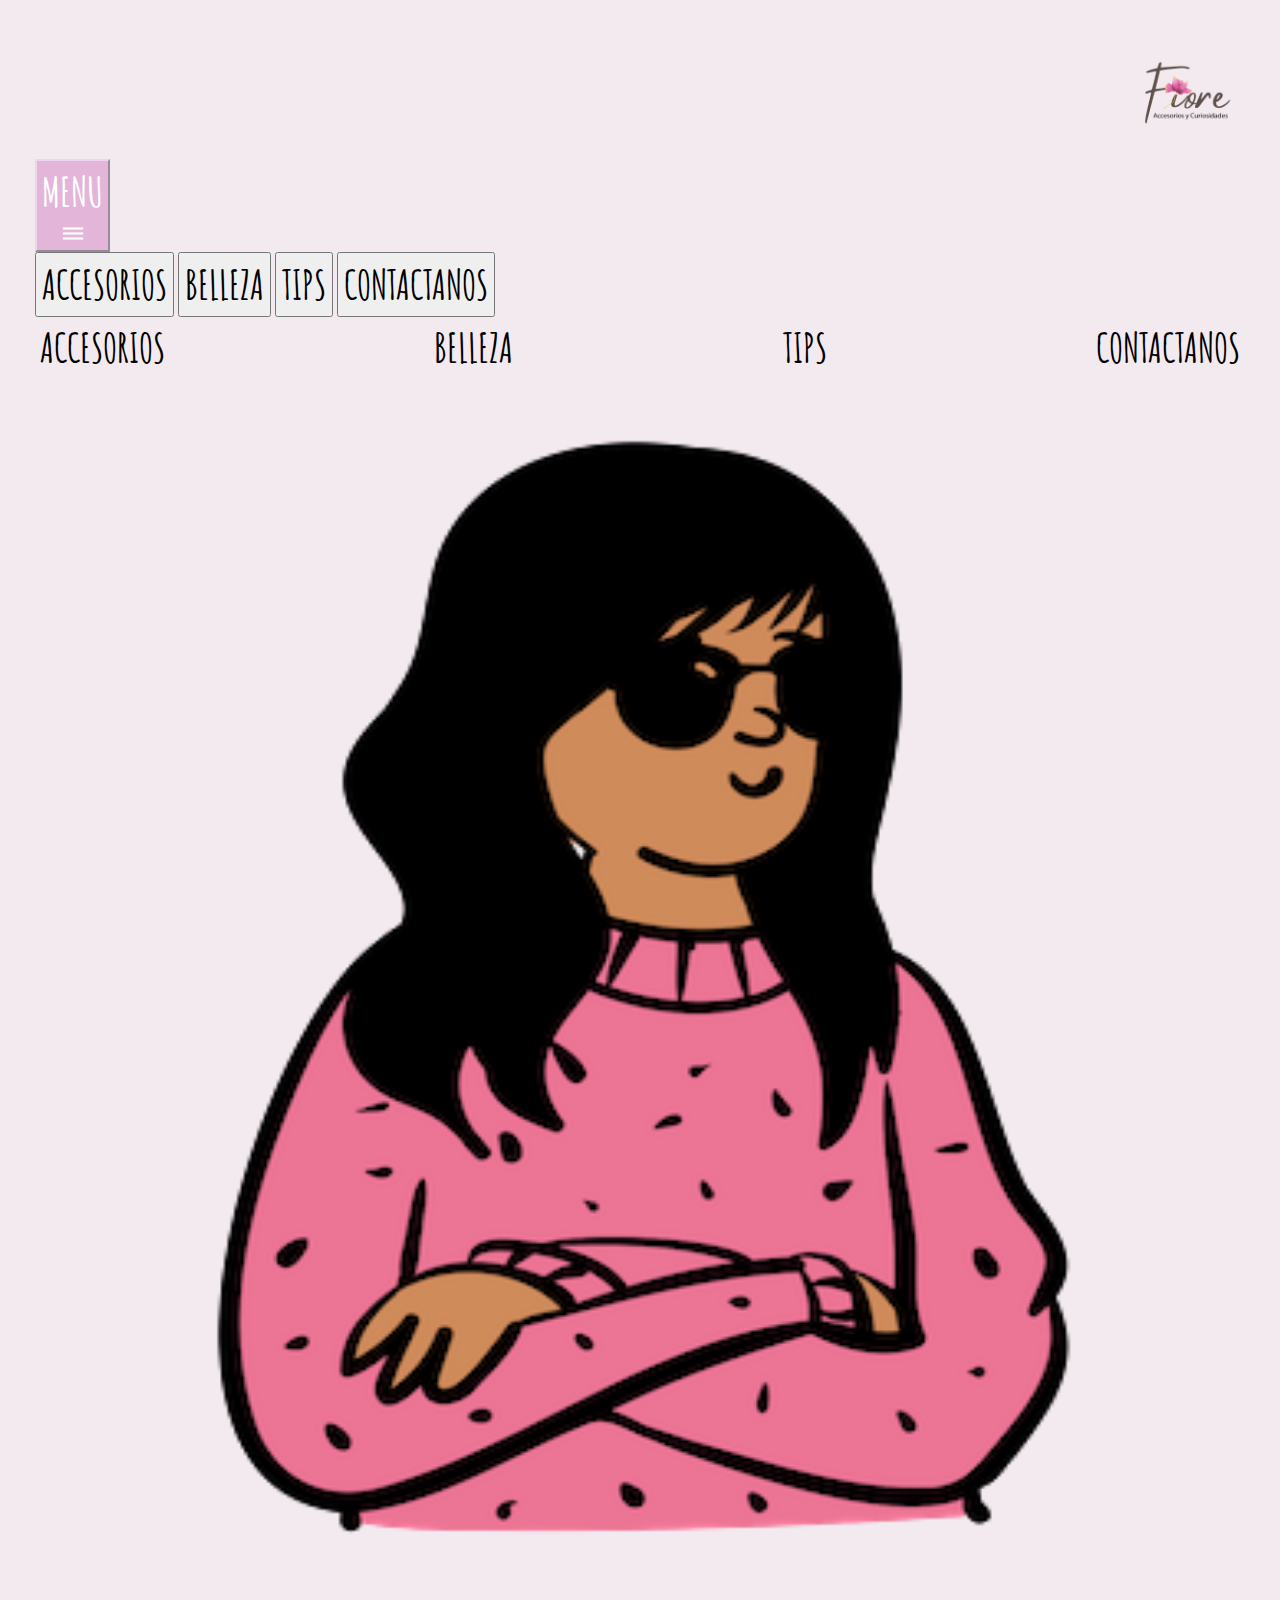
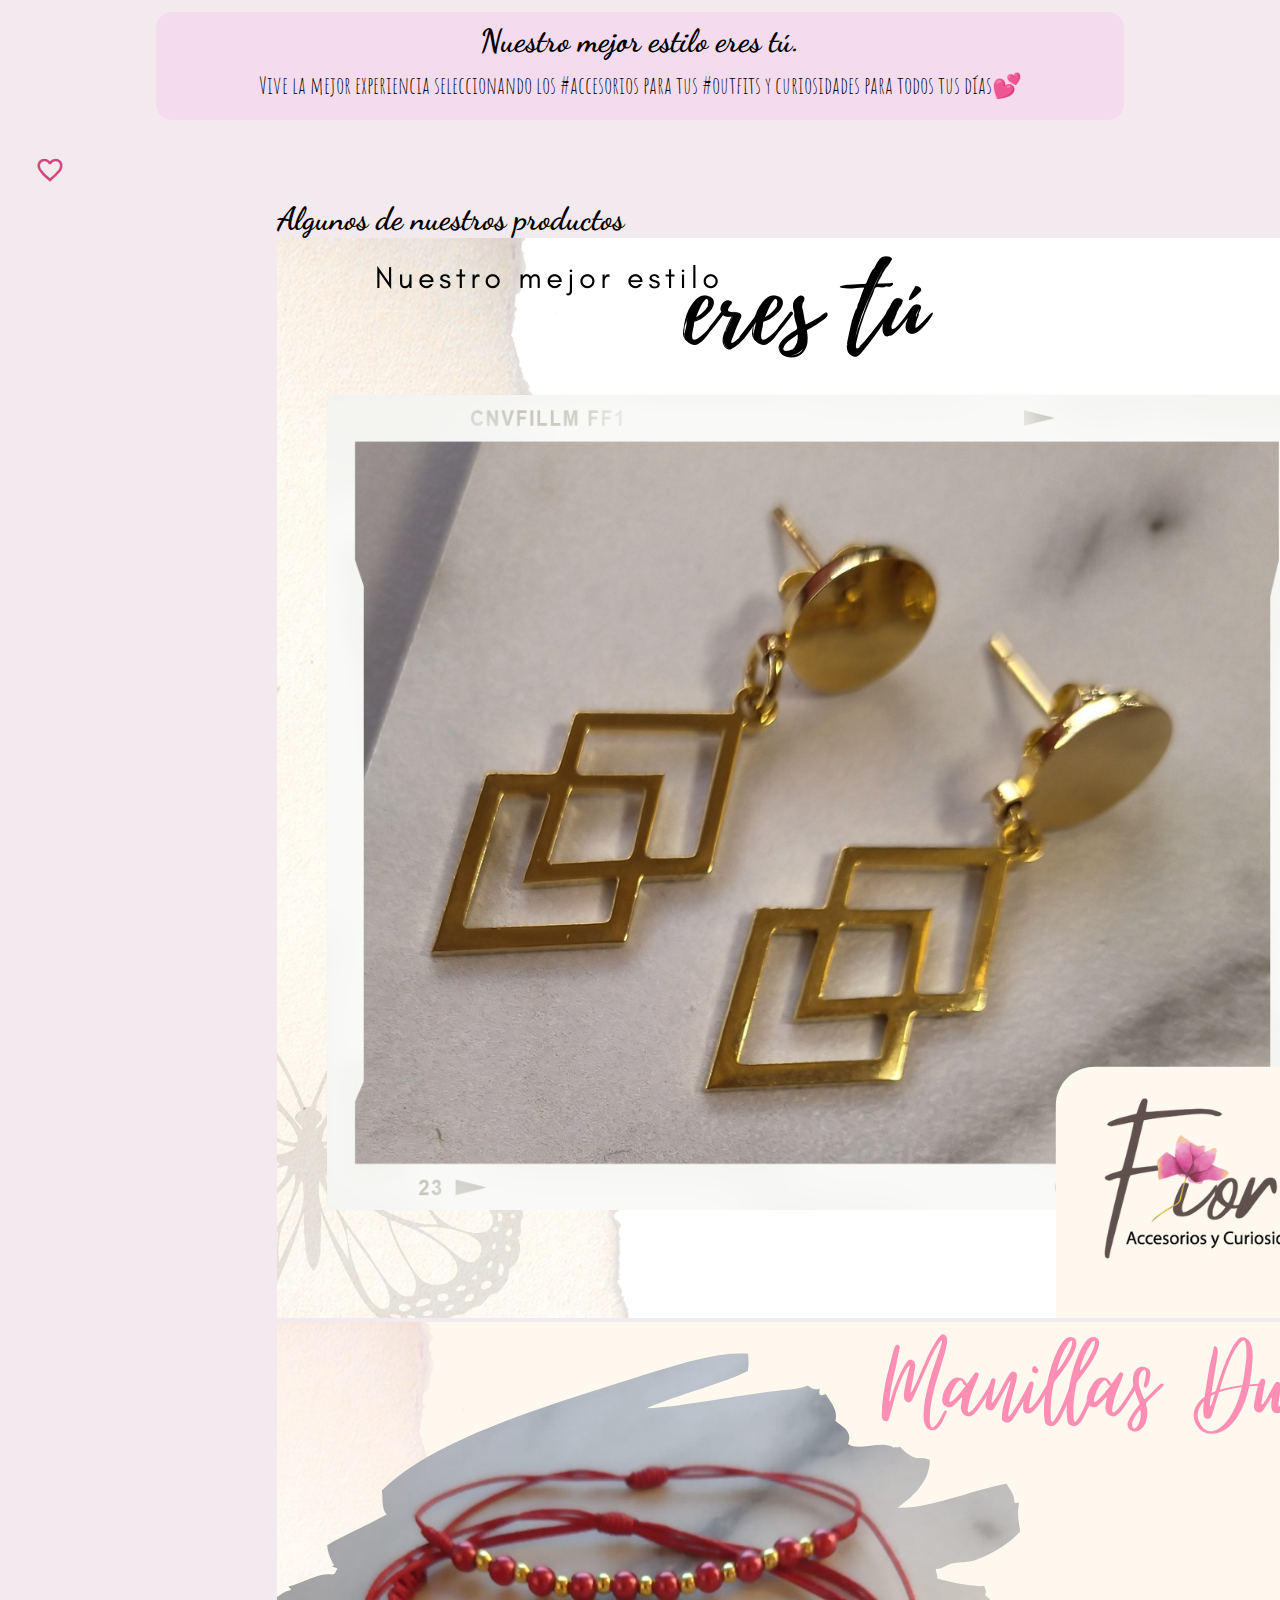
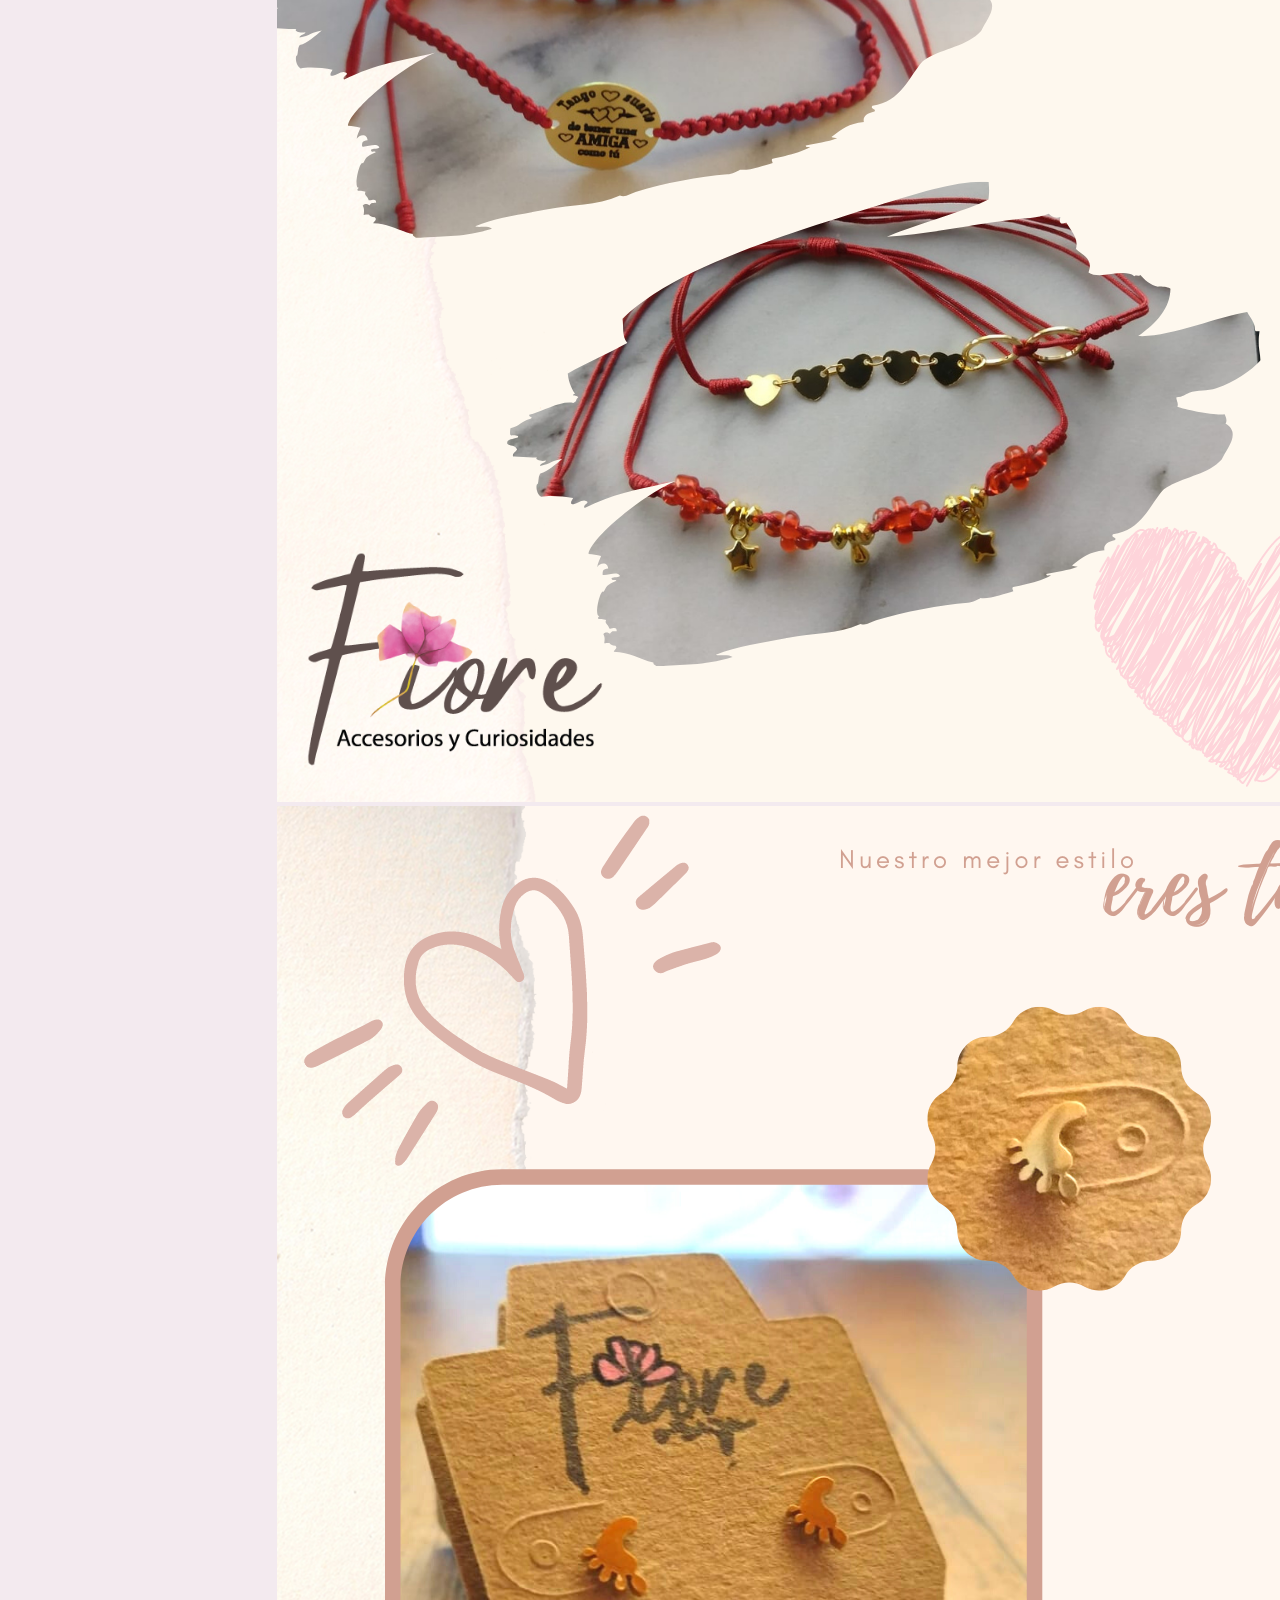
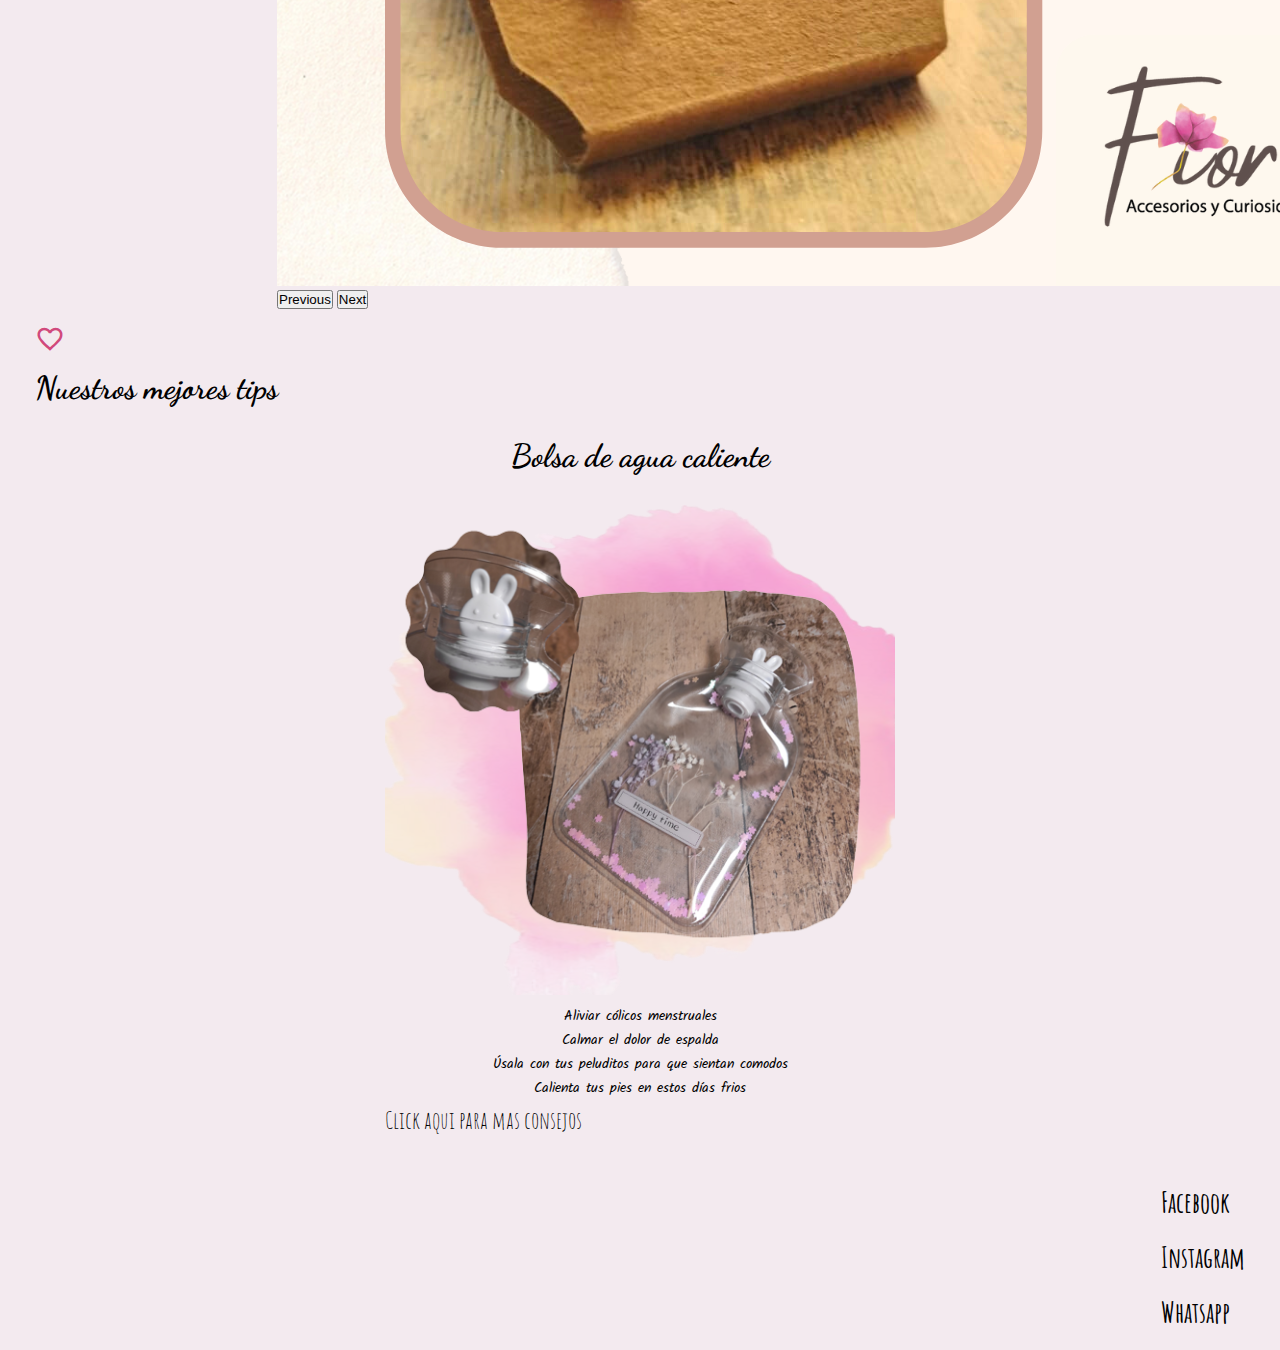
==== index.html @ e9ffdd18 ""create page index, add styles desktop and media"" ====
<!DOCTYPE html>
<html lang="en">
<head>
    <meta charset="UTF-8">
    <meta http-equiv="X-UA-Compatible" content="IE=edge">
    <meta name="viewport" content="width=device-width, initial-scale=1.0">
    <!--Bootstrap-->
    <link rel="stylesheet" href="https://cdn.jsdelivr.net/npm/bootstrap@4.6.2/dist/css/bootstrap.min.css" integrity="sha384-xOolHFLEh07PJGoPkLv1IbcEPTNtaed2xpHsD9ESMhqIYd0nLMwNLD69Npy4HI+N" crossorigin="anonymous">
    <script src="https://cdn.jsdelivr.net/npm/jquery@3.5.1/dist/jquery.slim.min.js" integrity="sha384-DfXdz2htPH0lsSSs5nCTpuj/zy4C+OGpamoFVy38MVBnE+IbbVYUew+OrCXaRkfj" crossorigin="anonymous"></script>
    <script src="https://cdn.jsdelivr.net/npm/bootstrap@4.6.2/dist/js/bootstrap.bundle.min.js" integrity="sha384-Fy6S3B9q64WdZWQUiU+q4/2Lc9npb8tCaSX9FK7E8HnRr0Jz8D6OP9dO5Vg3Q9ct" crossorigin="anonymous"></script>
    <!--Estilos Css-->
    <link rel="stylesheet" href="css/styles.css">
    <!--Fonts-->
    <link rel="preconnect" href="https://fonts.googleapis.com">
    <link rel="preconnect" href="https://fonts.gstatic.com" crossorigin>
    <link href="https://fonts.googleapis.com/css2?family=Amatic+SC&family=Dancing+Script&family=Kalam&display=swap" rel="stylesheet">
    <!--Icons-->
    <link href="https://fonts.googleapis.com/icon?family=Material+Icons" rel="stylesheet">
    <title>Inicio|Fiore</title>
</head>
<body>
    <main>
        <header class="m-3 d-flex justify-content-around">
          <!--logo_Fiore-->
            <div class="container_logo">
              <img src="./images/logoFiore.png" alt="Logo de Fiore" class="logo_fiore">
            </div>

            <!--Menu responsive-->
            <div class="dropdown d-block d-sm-block d-md-none d-lg-none d-xl-none">
              <button class="btn btn_menu dropdown-toggle" type="button" data-toggle="dropdown" aria-expanded="false">
                <h1 class="d-none d-sm-none d-md-block">MENU</h1>
                <i class="material-icons d-block d-sm-block d-md-none">dehaze</i>
              </button>
              <div class="dropdown-menu">
                <button class="dropdown-item" type="button"><a href="./pages/accesorios.html"><h1>ACCESORIOS</h1></a></button>
                <button class="dropdown-item" type="button"><a href=""><h1>BELLEZA</h1></a></button>
                <button class="dropdown-item" type="button"><a href=""><h1>TIPS</h1></a></button>
                <button class="dropdown-item" type="button"><a href=""><h1>CONTACTANOS</h1></a></button>
              </div>
            </div>

            <!--Menu desktop-->
            <div class="menu-general d-none d-sm-none d-md-flex d-lg-flex d-xl-flex">
              <a href="./pages/accesorios.html"><h1>ACCESORIOS</h1></a>
              <h1>BELLEZA</h1>
              <h1>TIPS</h1>
              <h1>CONTACTANOS</h1>
            </div>
        </header>

        <!--info content-->
        <section>
          <div class="d-block d-sm-block d-md-block d-lg-flex d-xl-flex"> 
            <div>
              <img src="./images/womenstyle.svg" alt="mujer con estilo" class="d-none d-sm-none d-md-none d-lg-block d-xl-block my-0 mx-auto">
              <div class="container_slogan">
                <h2>Nuestro mejor estilo eres tú.</h1>
                <p>Vive la mejor experiencia seleccionando los #accesorios para tus #outfits y curiosidades para todos tus días💕</p>
              </div>
            </div>

            <!--separator icon--> 
            <i class="material-icons separator_icon d-block d-sm-block d-md-block d-lg-none d-xl-none">favorite_border</i>

            <!--Carrusel products-->
            
            <div class="container_slider">
              <div id="carouselExampleControls" class="carousel slide" data-ride="carousel">
                <h2 class="text-center m-3">Algunos de nuestros productos</h2>              
                <div class="carousel-inner">
                  <div class="carousel-item active">
                    <img src="./images/aretes.png" class="d-block w-100" alt="foto aretes">
                  </div>
                  <div class="carousel-item">
                    <img src="./images/manillas.png" class="d-block w-100" alt="fotos manillas">
                  </div>
                  <div class="carousel-item">
                    <img src="./images/topos.png" class="d-block w-100" alt="foto topitos">
                  </div>
                </div>
                <button class="carousel-control-prev" type="button" data-target="#carouselExampleControls" data-slide="prev">
                  <span class="carousel-control-prev-icon" aria-hidden="true"></span>
                  <span class="sr-only">Previous</span>
                </button>
                <button class="carousel-control-next" type="button" data-target="#carouselExampleControls" data-slide="next">
                  <span class="carousel-control-next-icon" aria-hidden="true"></span>
                  <span class="sr-only">Next</span>
                </button>
              </div>
            </div>  
          </div>
          
          <!--separator icon--> 
          <i class="material-icons separator_icon d-block">favorite_border</i>

          <!--Tips -->            
          <div class="mx-4">
            <h2 class="text-center m-3"> 
              Nuestros mejores tips
            </h2>
            <div class="card mb-3 card_home">
              <div class="row no-gutters">
                <div class="col-md-4">
                  <h2 class="card-title card_title_home">Bolsa de agua caliente</h2>
                  <img src="./images/bolsaAgua.svg" alt="Bolsa de agua caliente">
                </div>
                <div class="col-md-8">
                  <div class="card-body">
                    <ul>
                      <li>Aliviar cólicos menstruales</li>
                      <li>Calmar el dolor de espalda</li>
                      <li>Úsala con tus peluditos para que sientan comodos</li>
                      <li>Calienta tus pies en estos días frios</li>
                    </ul>
                    <p class="card-text text-center">Click aqui para mas consejos</p>
                  </div>
                </div>
              </div>
            </div>
          </div>        
        </section>

        <footer class="d-flex">
            <h3>Facebook</h3>
            <h3>Instagram</h3>
            <h3>Whatsapp</h3>
        </footer>
        
    </main>
</body>
</html>
---- css/styles.css ----
* {
    margin: 0;
    padding: 0;
    box-sizing: border-box;
}

body{
    background: #f1e6ecdb;;
}

.logo_fiore{
    width: 80px;
}

.dropdown{
    align-self: center;
}

.btn_menu{
    color: #fff;
    background-color: #e3b5d9;
    border-color: #edd6ed;
    font-family: 'Amatic SC', cursive;
    font-size: 16px;
}

.dropdown-toggle::after{
    display:none;
}

.btn_menu:hover{
    color: #e3b5d9;
    background-color: #fff;
    border-color: #f5a9f5;
}

.menu-general{
    display: flex;
    align-items: center;
    justify-content: space-between;
}

h1{
    font-size: 14px;
    margin: 5px;
    font-family: 'Amatic SC', cursive;
}

h2{
    font-size: 24px;
    font-family: 'Dancing Script', cursive;
}
.container_logo{
    text-align: end;
}

.container_slogan{
    border-radius: 16px;
    width: 80%;
    text-align: center;
    background-color: #f698ed29;
    padding: 10px;
    margin: 20px auto;
}

p{
    font-family: 'Amatic SC', cursive;
    margin: 10px auto;
    font-size: 20px;
}

.container_slider{
    width: 80%;
    margin: 0 auto;
    align-self: center;
}
.card_home{
    max-width: 540px;
    margin: 10px auto;
}

.separator_icon{
    color: #ce3971ed;
    font-size: 30px!important;
    margin: 15px 0;
    text-align: center;
}

h3{
    font-size: 16px;
    margin: 20px 10px;
    font-family: 'Amatic SC', cursive;
}

.text_card_home{   
    font-family: 'Kalam', cursive;
    font-size: 16px;
    color: #f5a9f5;
}

.card_title_home{
    text-align: center;
    margin: 10px;
}
.no-gutters{
    padding: 10px 15px;
}

li{
    line-height: 1;
    list-style: none;
    font-size: 14px;
    font-family: 'Kalam', cursive;
    text-align: center;
    margin: 10px 0;
}

a{
    color: #000;
}

a:visited {
    color: black;  
    text-decoration: none 
}

a:link{
    text-decoration: none
}

footer{
    position: absolute;
    align-items: center;
    right: 25px;
}


/*media queries*/
@media only screen and (min-width: 768px) and (max-width: 992px){
    h2 {
        font-size: 30px;
        font-family: 'Dancing Script', cursive;
    }

    p {
        padding: 10px 45px;
        font-size: 24px;
    }

    .card_home {
        margin: 10px auto;
    }

    h3 {
        font-size: 20px;
    }

    .card_title_home {
        line-height: 1;
    }    
    
}
@media only screen and (min-width: 992px) {
    body {
        padding: 35px;
    }

    h1{
        font-size: 40px;
    }

    h2{
        font-size: 32px;
    }

    h3{
        font-size: 28px;
    }

    p{
        font-size: 24px;
    }

    .container_slogan {
        align-self: end;
        height: fit-content;
        width: 80%;
        text-align: center;
        padding: 10px;
        margin: 20px auto;
    }
    .container_slider {
        width: 60%;
    }

    .logo_fiore {
        width: 120px;
    }

}
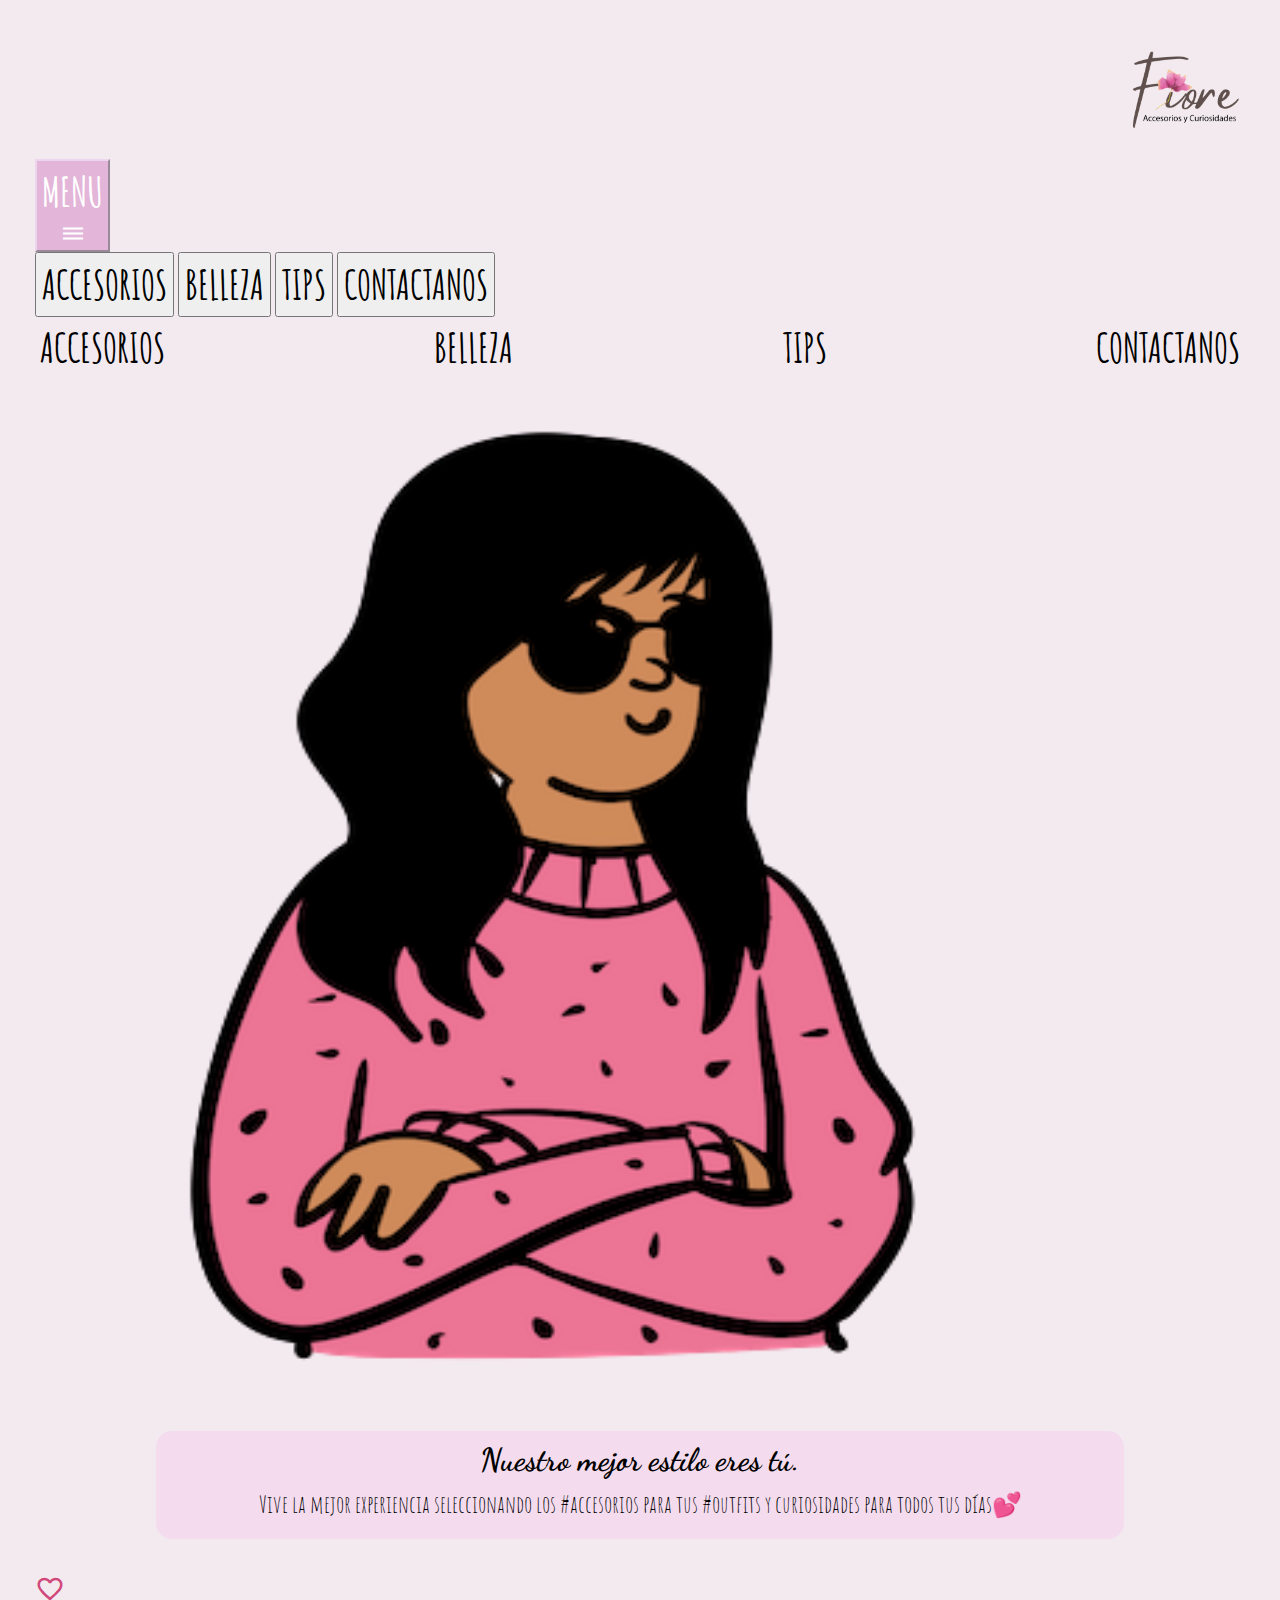
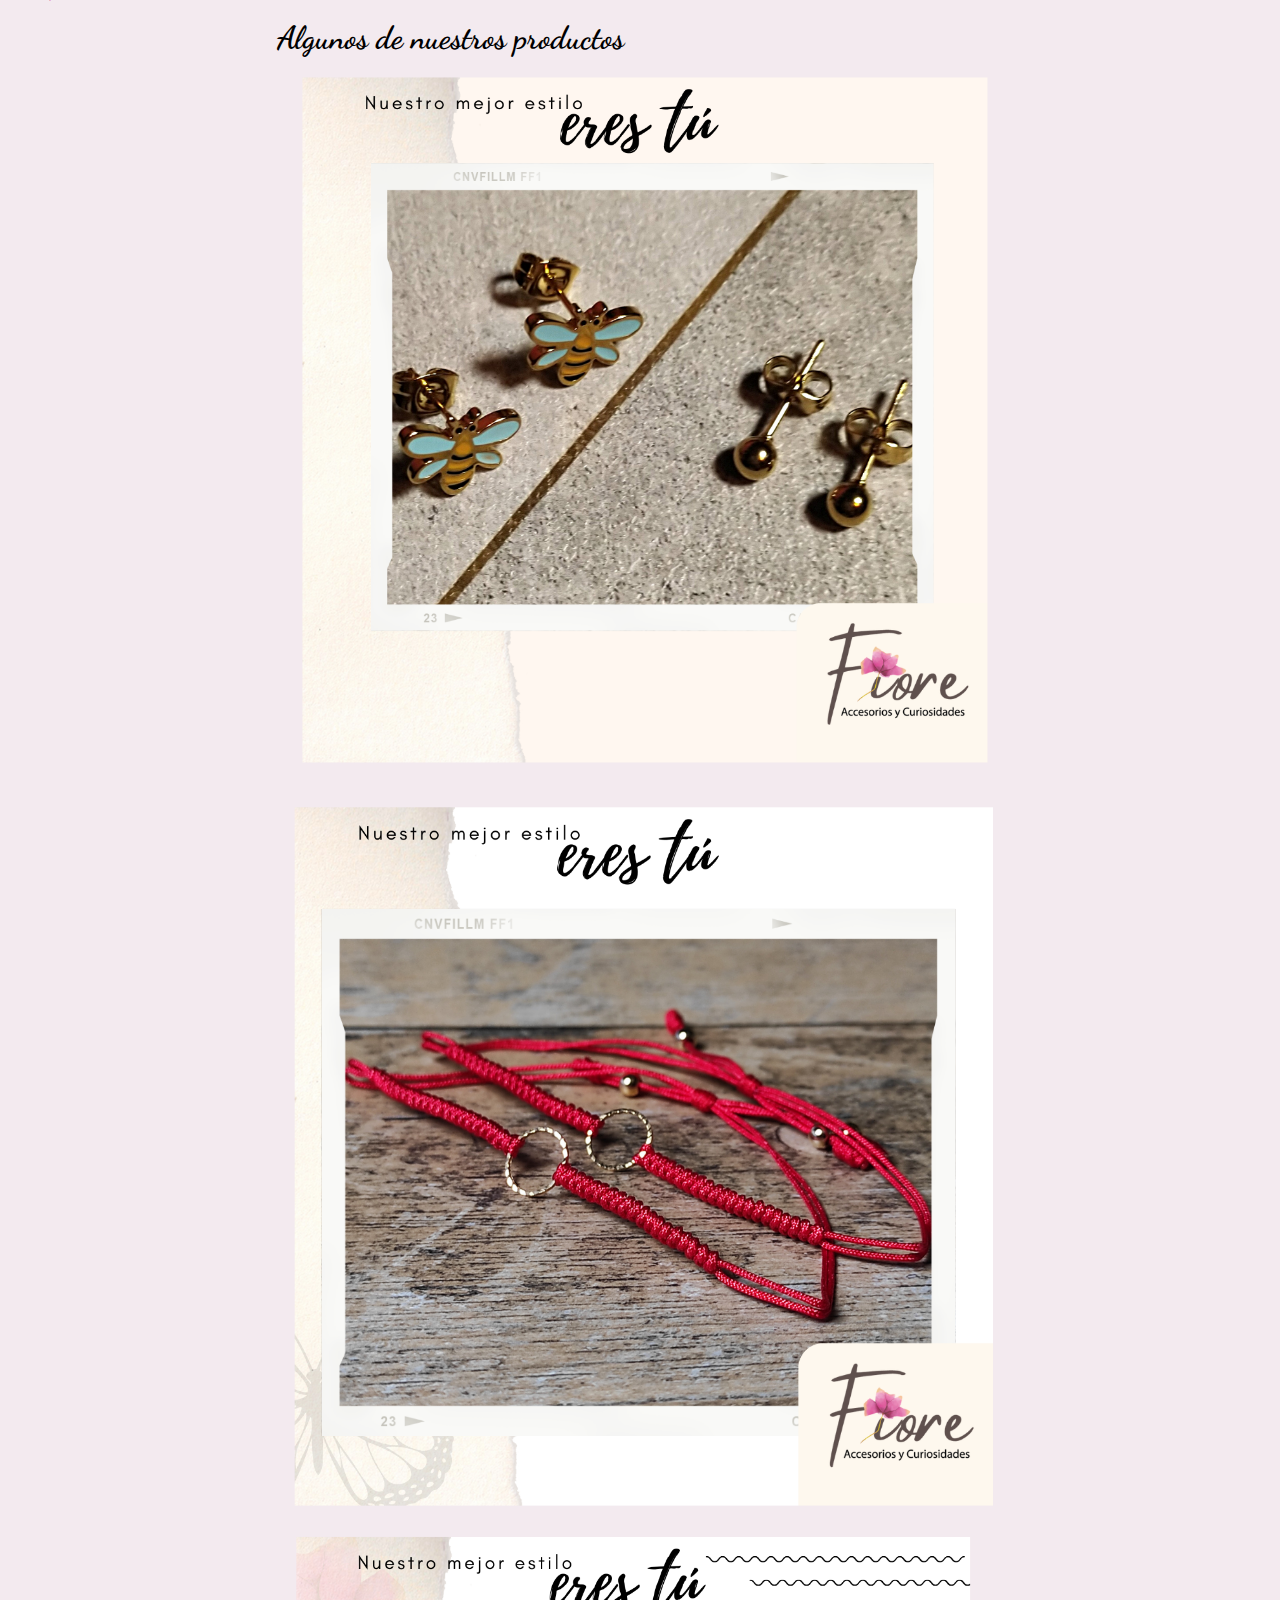
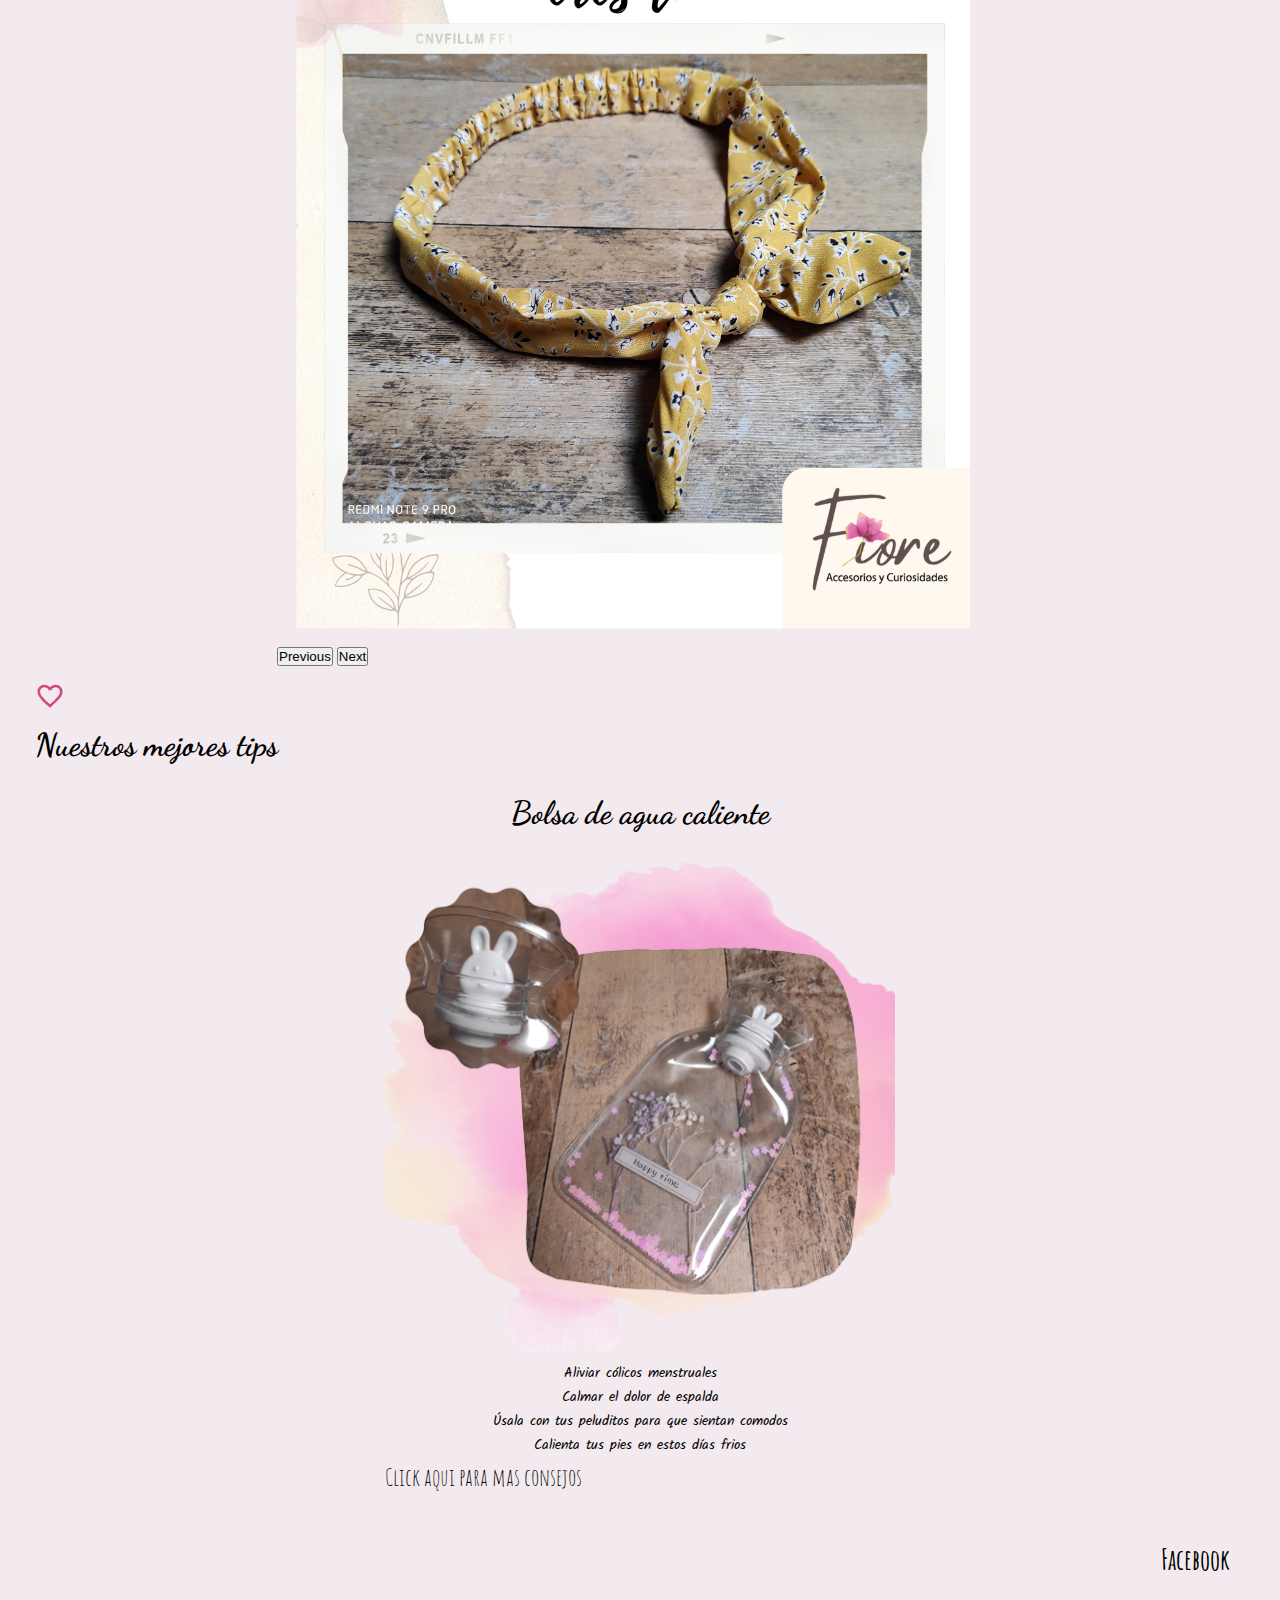
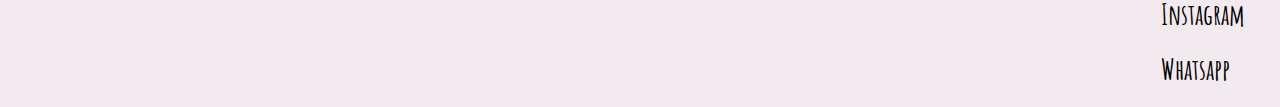
==== commit a3b21448: "add pages , style and responsive design" ====
--- a/index.html
+++ b/index.html
@@ -23,7 +23,7 @@
         <header class="m-3 d-flex justify-content-around">
           <!--logo_Fiore-->
             <div class="container_logo">
-              <img src="./images/logoFiore.png" alt="Logo de Fiore" class="logo_fiore">
+              <img src="./images/logoFiore.svg" alt="Logo de Fiore" class="logo_fiore">
             </div>
 
             <!--Menu responsive-->
@@ -53,7 +53,7 @@
         <section>
           <div class="d-block d-sm-block d-md-block d-lg-flex d-xl-flex"> 
             <div>
-              <img src="./images/womenstyle.svg" alt="mujer con estilo" class="d-none d-sm-none d-md-none d-lg-block d-xl-block my-0 mx-auto">
+              <img src="./images/womenstyle.svg" alt="mujer con estilo" class="d-none d-sm-none d-md-none d-lg-block d-xl-block my-0 mx-auto" width="85%">
               <div class="container_slogan">
                 <h2>Nuestro mejor estilo eres tú.</h1>
                 <p>Vive la mejor experiencia seleccionando los #accesorios para tus #outfits y curiosidades para todos tus días💕</p>
@@ -70,13 +70,13 @@
                 <h2 class="text-center m-3">Algunos de nuestros productos</h2>              
                 <div class="carousel-inner">
                   <div class="carousel-item active">
-                    <img src="./images/aretes.png" class="d-block w-100" alt="foto aretes">
+                    <img src="./images/aretesAbeja.svg" class="d-block w-100" alt="foto aretes">
                   </div>
                   <div class="carousel-item">
-                    <img src="./images/manillas.png" class="d-block w-100" alt="fotos manillas">
+                    <img src="./images/manillaDuoRoja.svg" class="d-block w-100" alt="fotos manillas">
                   </div>
                   <div class="carousel-item">
-                    <img src="./images/topos.png" class="d-block w-100" alt="foto topitos">
+                    <img src="./images/balacaAmarilla.svg" class="d-block w-100" alt="foto topitos">
                   </div>
                 </div>
                 <button class="carousel-control-prev" type="button" data-target="#carouselExampleControls" data-slide="prev">
@@ -121,6 +121,7 @@
           </div>        
         </section>
 
+        <!--footer-->
         <footer class="d-flex">
             <h3>Facebook</h3>
             <h3>Instagram</h3>
--- a/css/styles.css
+++ b/css/styles.css
@@ -133,6 +133,29 @@
     align-items: center;
     right: 25px;
 }
+
+/*Page Accesories */
+.card_products{
+    margin: 30px 0;
+    min-width: 300px;
+    max-width: 300px;
+}
+.btn_buy{
+    background: #eb93c1;
+    border-radius: 8px;
+    padding: 5px 10px;
+    color: #fff;
+    width: 100%;
+}
+
+.btn_buy:hover{
+    color:#fff;
+}
+
+.btn_buy:focus{
+    box-shadow: 0 0 0 0.2rem rgb(229 190 233 / 66%);
+}
+
 
 
 /*media queries*/
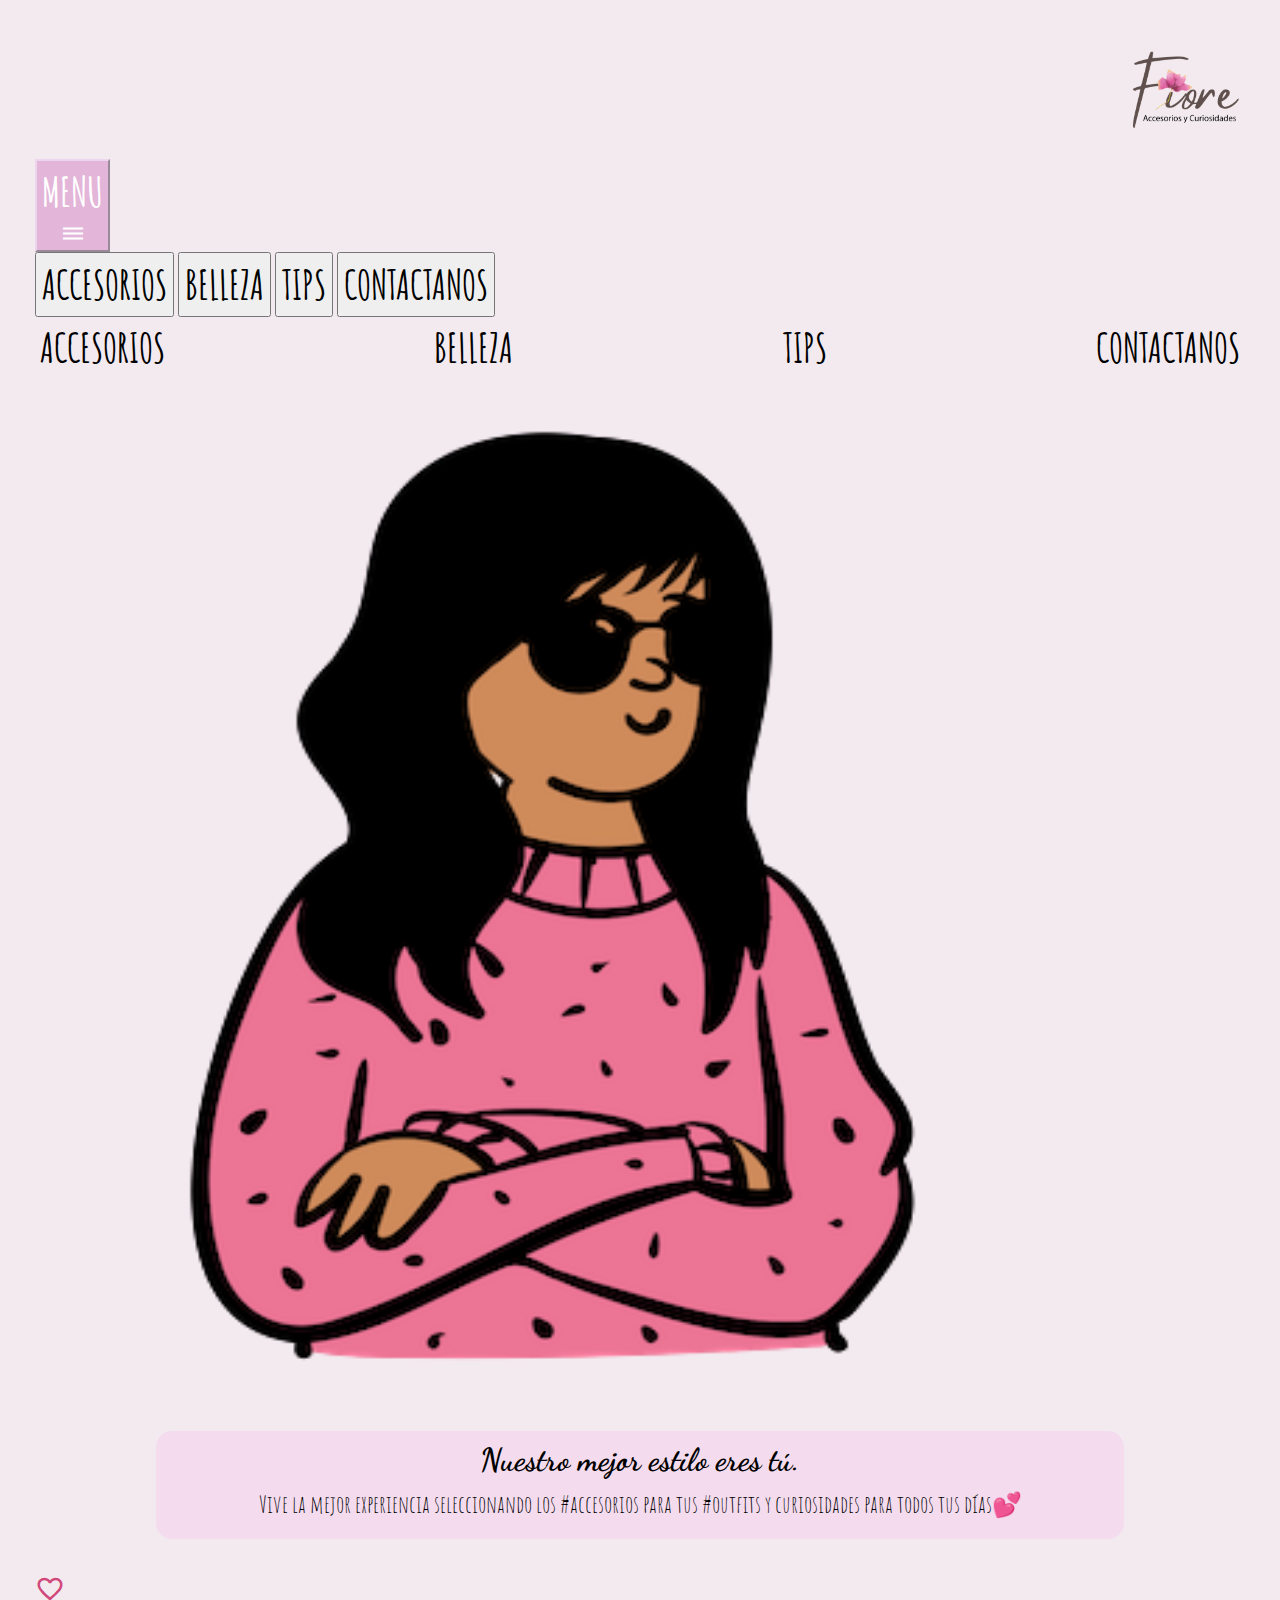
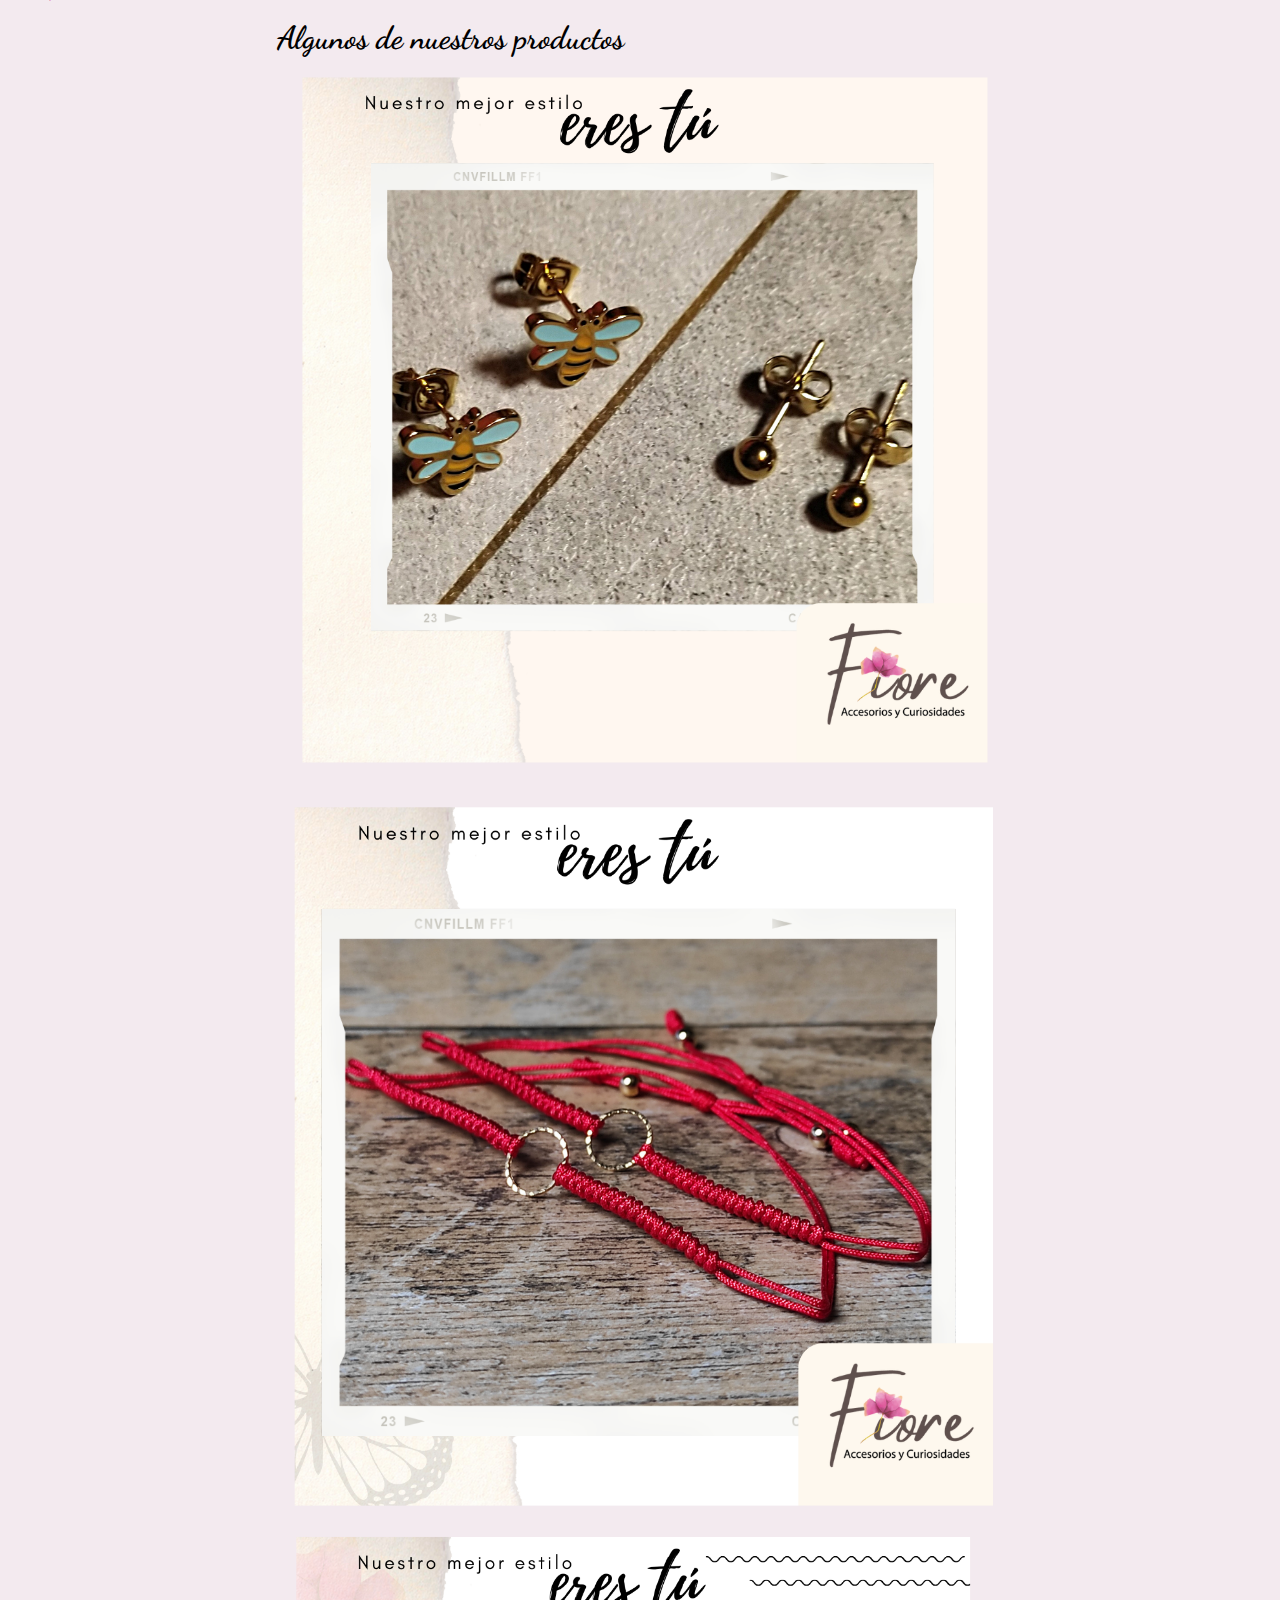
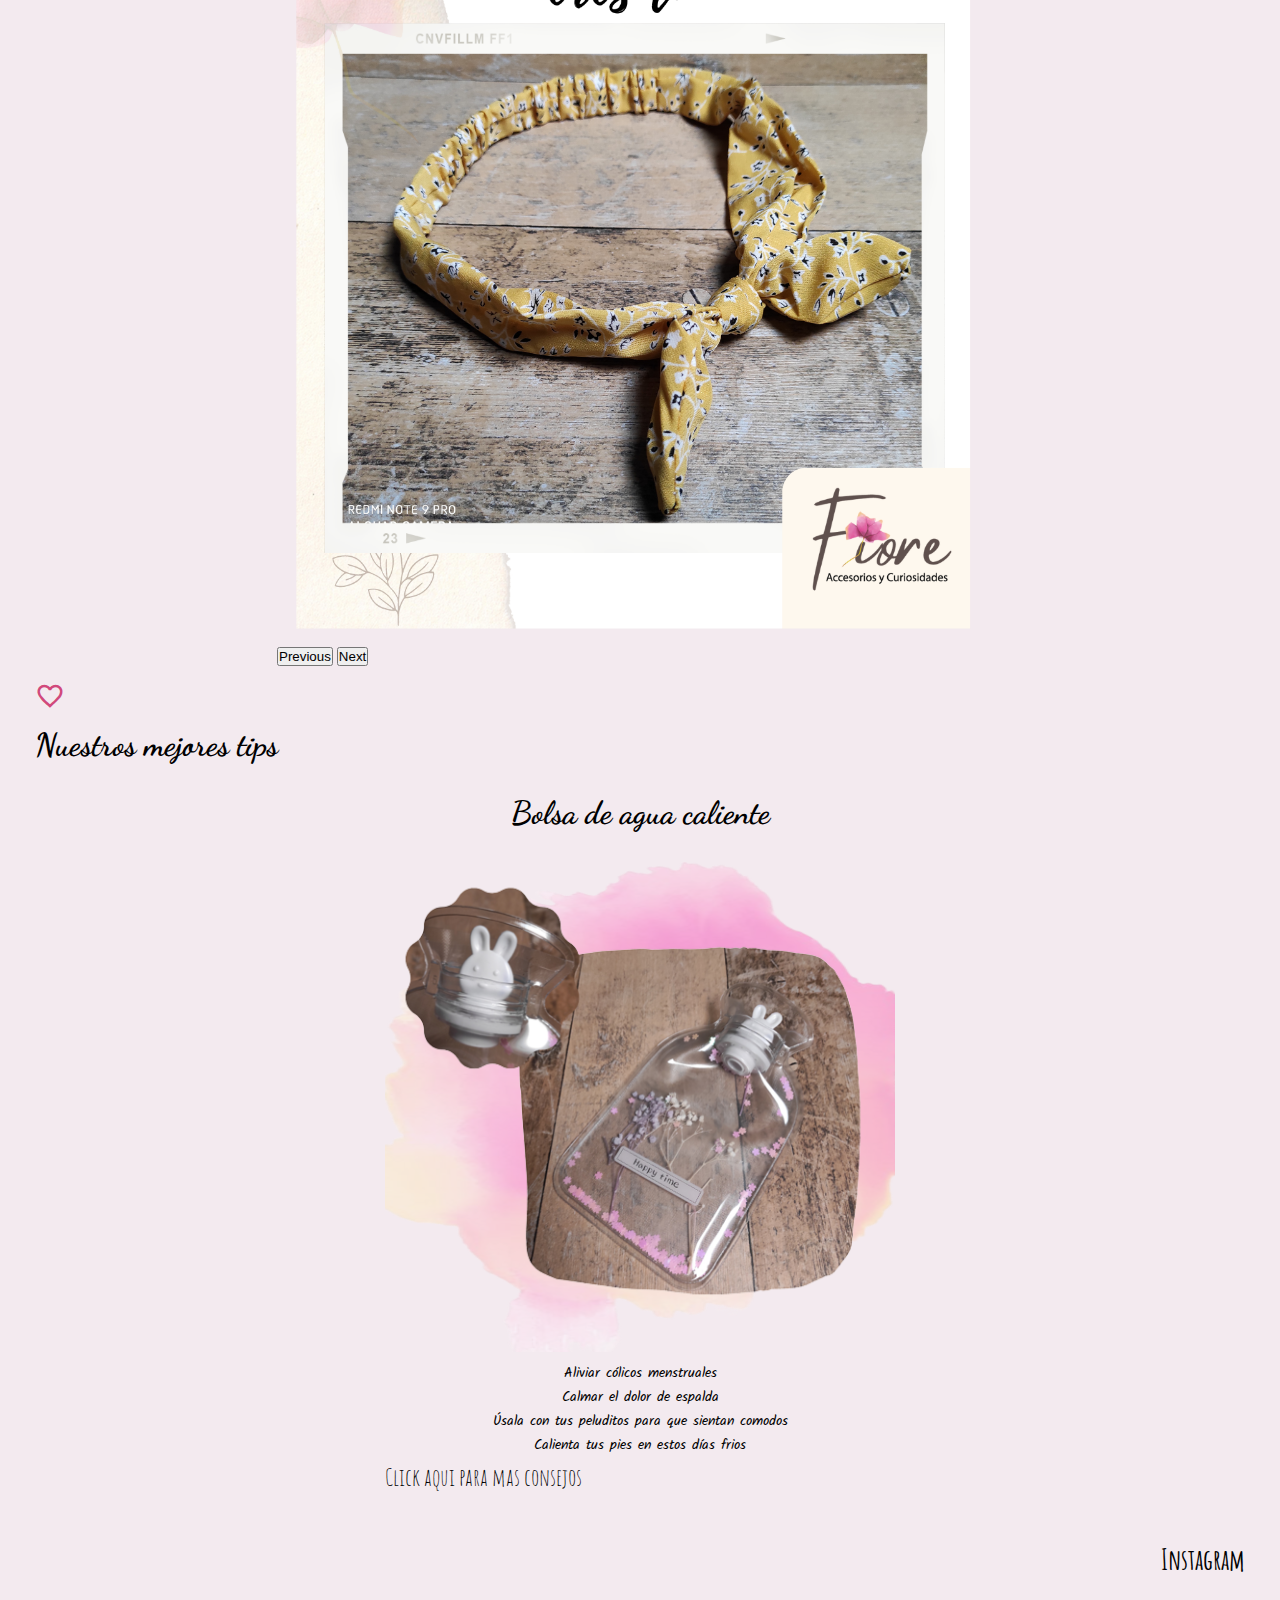
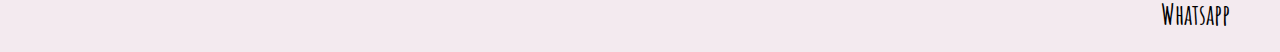
==== commit e5ca242d: "add SEO" ====
--- a/index.html
+++ b/index.html
@@ -4,6 +4,9 @@
     <meta charset="UTF-8">
     <meta http-equiv="X-UA-Compatible" content="IE=edge">
     <meta name="viewport" content="width=device-width, initial-scale=1.0">
+    <!--SEO-->
+    <meta name="description" content="Productos para la belleza y accesorios femeninos, ademas de excelentes consejos para tu cuidado personal">
+    <meta name="keywords" content="Aretes, manillas, balacas, tips, belleza, salud, hidratacion">
     <!--Bootstrap-->
     <link rel="stylesheet" href="https://cdn.jsdelivr.net/npm/bootstrap@4.6.2/dist/css/bootstrap.min.css" integrity="sha384-xOolHFLEh07PJGoPkLv1IbcEPTNtaed2xpHsD9ESMhqIYd0nLMwNLD69Npy4HI+N" crossorigin="anonymous">
     <script src="https://cdn.jsdelivr.net/npm/jquery@3.5.1/dist/jquery.slim.min.js" integrity="sha384-DfXdz2htPH0lsSSs5nCTpuj/zy4C+OGpamoFVy38MVBnE+IbbVYUew+OrCXaRkfj" crossorigin="anonymous"></script>
@@ -29,23 +32,23 @@
             <!--Menu responsive-->
             <div class="dropdown d-block d-sm-block d-md-none d-lg-none d-xl-none">
               <button class="btn btn_menu dropdown-toggle" type="button" data-toggle="dropdown" aria-expanded="false">
-                <h1 class="d-none d-sm-none d-md-block">MENU</h1>
-                <i class="material-icons d-block d-sm-block d-md-none">dehaze</i>
+                <h1 class="d-none d-sm-none d-md-block cursor">MENU</h1>
+                <i class="material-icons d-block d-sm-block d-md-none cursor">dehaze</i>
               </button>
               <div class="dropdown-menu">
-                <button class="dropdown-item" type="button"><a href="./pages/accesorios.html"><h1>ACCESORIOS</h1></a></button>
-                <button class="dropdown-item" type="button"><a href=""><h1>BELLEZA</h1></a></button>
-                <button class="dropdown-item" type="button"><a href=""><h1>TIPS</h1></a></button>
-                <button class="dropdown-item" type="button"><a href=""><h1>CONTACTANOS</h1></a></button>
+                <button class="dropdown-item cursor" type="button"><a href="./pages/accessories.html"><h1>ACCESORIOS</h1></a></button>
+                <button class="dropdown-item cursor" type="button"><a href="./pages/beauty.html"><h1>BELLEZA</h1></a></button>
+                <button class="dropdown-item cursor" type="button"><a href="./pages/tips.html" class="cursor"><h1>TIPS</h1></a></button>
+                <button class="dropdown-item cursor" type="button"><a href="./pages/contact.html"><h1>CONTACTANOS</h1></a></button>
               </div>
             </div>
 
             <!--Menu desktop-->
             <div class="menu-general d-none d-sm-none d-md-flex d-lg-flex d-xl-flex">
-              <a href="./pages/accesorios.html"><h1>ACCESORIOS</h1></a>
-              <h1>BELLEZA</h1>
-              <h1>TIPS</h1>
-              <h1>CONTACTANOS</h1>
+              <a href="./pages/accessories.html" class="cursor"><h1>ACCESORIOS</h1></a>
+              <a href="./pages/beauty.html" class="cursor"><h1>BELLEZA</h1></a>
+              <a href="./pages/tips.html" class="cursor"><h1>TIPS</h1></a>
+              <a href="./pages/contact.html"><h1>CONTACTANOS</h1></a> 
             </div>
         </header>
 
@@ -101,9 +104,9 @@
             </h2>
             <div class="card mb-3 card_home">
               <div class="row no-gutters">
-                <div class="col-md-4">
+                <div class="col-md-4 text-center">
                   <h2 class="card-title card_title_home">Bolsa de agua caliente</h2>
-                  <img src="./images/bolsaAgua.svg" alt="Bolsa de agua caliente">
+                  <img src="./images/bolsaAgua.svg" alt="Bolsa de agua caliente" class="img_card_tips">
                 </div>
                 <div class="col-md-8">
                   <div class="card-body">
@@ -113,7 +116,7 @@
                       <li>Úsala con tus peluditos para que sientan comodos</li>
                       <li>Calienta tus pies en estos días frios</li>
                     </ul>
-                    <p class="card-text text-center">Click aqui para mas consejos</p>
+                    <p class="card-text text-center"><a href="./pages/tips.html">Click aqui para mas consejos</a></p>
                   </div>
                 </div>
               </div>
@@ -123,9 +126,8 @@
 
         <!--footer-->
         <footer class="d-flex">
-            <h3>Facebook</h3>
-            <h3>Instagram</h3>
-            <h3>Whatsapp</h3>
+          <a href="https://www.instagram.com/fiorecuriosidades/"><h3>Instagram</h3></a>
+          <a href="https://api.whatsapp.com/send/?phone=%2B573125746177&text&type=phone_number&app_absent=0"><h3>Whatsapp</h3></a>
         </footer>
         
     </main>
--- a/css/styles.css
+++ b/css/styles.css
@@ -40,7 +40,7 @@
     justify-content: space-between;
 }
 
-h1{
+h1, label{
     font-size: 14px;
     margin: 5px;
     font-family: 'Amatic SC', cursive;
@@ -62,6 +62,7 @@
     padding: 10px;
     margin: 20px auto;
 }
+
 
 p{
     font-family: 'Amatic SC', cursive;
@@ -155,7 +156,52 @@
 .btn_buy:focus{
     box-shadow: 0 0 0 0.2rem rgb(229 190 233 / 66%);
 }
-
+.text_404{
+    width: 50%;
+    text-align-last: center;
+    align-self: center;
+}
+.img_404{
+    width: 40%;
+    margin: 0 auto;
+}
+
+.cursor{
+    cursor: pointer;
+}
+
+.container_list_tips{    
+    width: 30%;
+    background: #fec5e9a8;
+    align-self: center;
+    margin: 0 auto;
+}
+
+.container_list_tips nav ul li{
+    font-size: 30px;
+    margin: 10px 0;
+}
+
+.card_tips{
+    max-width: 640px;
+}
+
+.card_tips .no-gutters .col-md-8{
+    align-self: center;
+}
+.container_tips{
+    height: 590px;
+    overflow-y: scroll;
+}
+.container_btn_contact{
+    width: 50%;
+    margin: 0 auto;
+}
+fieldset{
+    text-align: center;
+    width: 80%;
+    margin: 0 auto;
+}
 
 
 /*media queries*/
@@ -180,7 +226,13 @@
 
     .card_title_home {
         line-height: 1;
-    }    
+    }   
+    
+    .container_tips {
+        height: fit-content;
+        overflow-y: visible;
+        text-align: -webkit-center;
+    }
     
 }
 @media only screen and (min-width: 992px) {
@@ -188,7 +240,7 @@
         padding: 35px;
     }
 
-    h1{
+    h1, label{
         font-size: 40px;
     }
 
@@ -221,6 +273,30 @@
     }
 
 }
-
-
-
+@media only screen and (max-width: 768px) {
+    .text_404 {
+        width: 50%;
+        margin: 0 auto;
+    }
+
+    .container_tips {
+        height: fit-content;
+        overflow-y: visible;
+        text-align: -webkit-center;
+    }
+
+    .img_card_tips{
+        width: 300px;
+    }
+
+    .card-group {
+        display: -ms-flexbox;
+        display: flex;
+        -ms-flex-flow: row wrap;
+        flex-flow: row wrap;
+    }
+
+}
+
+
+
